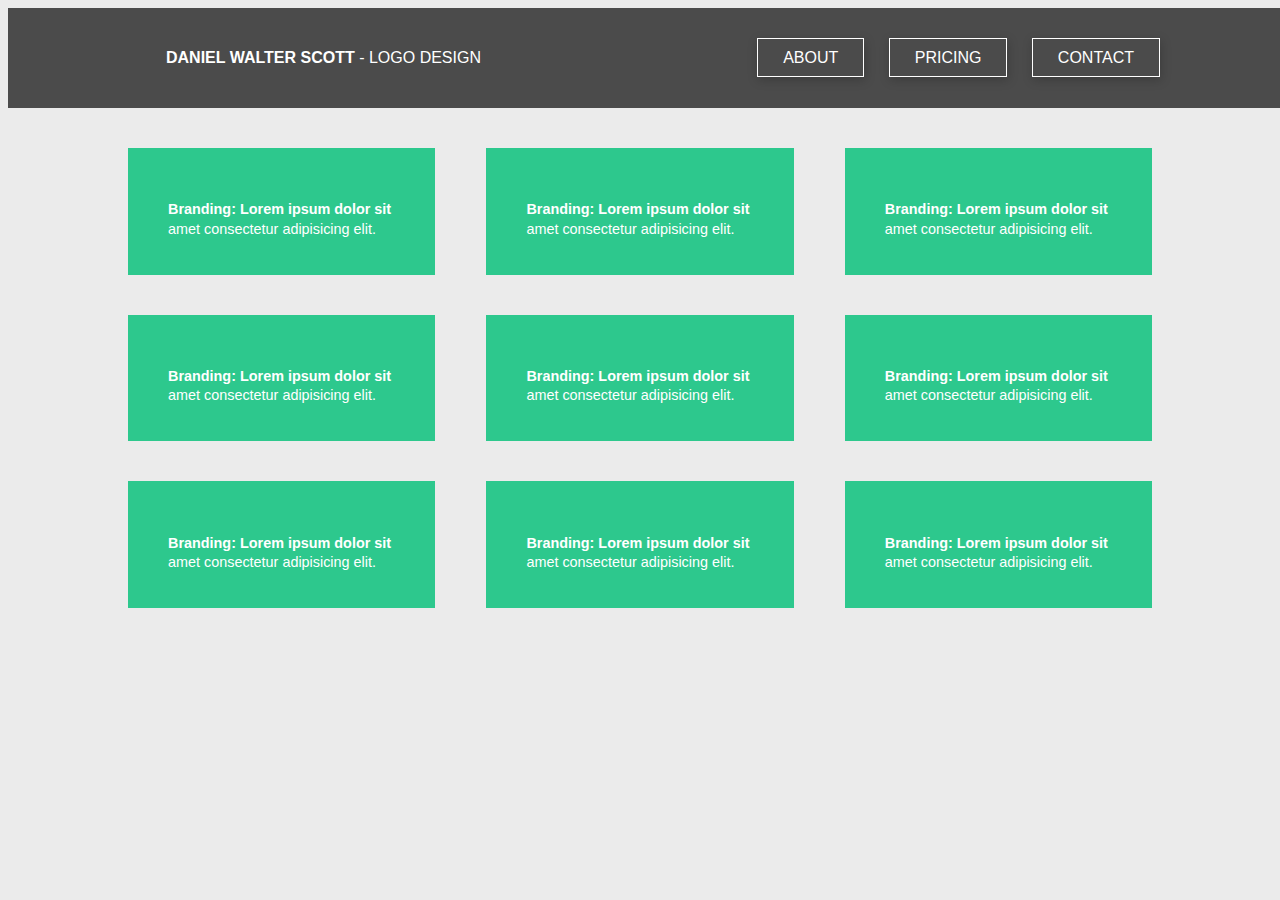
==== index.html @ c142ba8d "Modifica" ====
<!DOCTYPE html>
<html lang="en">

<head>
    <meta charset="UTF-8">
    <meta name="viewport" content="width=device-width, initial-scale=1.0">
    <title>Responsive Portfolio</title>

    <meta name="description" content="Responsive portfolio created for a good coding lesson">

    <!-- This is Eric Meyers CSS Reset -->


    <!-- This is my own style sheet -->
    <link rel="stylesheet" href="css-reset.css">
    <link rel="stylesheet" href="style.css">


</head>


<body>

    <div class="header-container">
        <header>

            <div class="logo-desktop">

                <!-- Cambiare attributi a solo una parte del testo -->
                <p><span class="bold-font">DANIEL WALTER SCOTT</span> - LOGO DESIGN</p>

            </div>

            <div class="logo-mobile">

                <!-- Cambiare attributi a solo una parte del testo -->
                <p><span class="bold-font">DANIEL WALTER SCOTT</span></p>

                <p>LOGO DESIGN</p>

            </div>

            <nav>
                <!-- Desktop Menu -->

                <a href="#" class="navbutton">ABOUT</a>
                <a href="#" class="navbutton">PRICING</a>
                <a href="#" class="navbutton">CONTACT</a>

            </nav>

            <!-- Mobile Menu -->
            <div class="mob-wrapper">
                <img src="images/icon-burger-menu.svg" alt="Mobile Menu Icon" style="width: 30px" class="burgermenu">

                <div class="mobile-nav">
                    <a href="#" class="mob-navbutton">ABOUT</a>
                    <a href="#" class="mob-navbutton">PRICING</a>
                    <a href="#" class="mob-navbutton">CONTACT</a>
                </div>

            </div>

        </header>
    </div>

    <!-- Body Container -->
    <div class="container">

        <div class="col"><img src="images/image1@2x.png" alt="">
            <p>Branding: Lorem ipsum dolor sit amet consectetur adipisicing elit.</p>
        </div>
        <div class="col"><img src="images/image2@2x.png" alt="">
            <p>Branding: Lorem ipsum dolor sit amet consectetur adipisicing elit.</p>
        </div>
        <div class="col"><img src="images/image3@2x.png" alt="">
            <p>Branding: Lorem ipsum dolor sit amet consectetur adipisicing elit.</p>
        </div>
        <div class="col"><img src="images/image4@2x.png" alt="">
            <p>Branding: Lorem ipsum dolor sit amet consectetur adipisicing elit.</p>
        </div>
        <div class="col"><img src="images/image5@2x.png" alt="">
            <p>Branding: Lorem ipsum dolor sit amet consectetur adipisicing elit.</p>
        </div>
        <div class="col hide-mobile"><img src="images/image6@2x.png" alt="">
            <p>Branding: Lorem ipsum dolor sit amet consectetur adipisicing elit.</p>
        </div>
        <div class="col hide-mobile"><img src="images/image7@2x.png" alt="">
            <p>Branding: Lorem ipsum dolor sit amet consectetur adipisicing elit.</p>
        </div>
        <div class="col hide-mobile"><img src="images/image8@2x.png" alt="">
            <p>Branding: Lorem ipsum dolor sit amet consectetur adipisicing elit.</p>
        </div>
        <div class="col hide-mobile"><img src="images/image9@2x.png" alt="">
            <p>Branding: Lorem ipsum dolor sit amet consectetur adipisicing elit.</p>
        </div>
        <div class="col hide-desktop"><img src="images/image10@2x.png" alt="">
            <p>Branding: Lorem ipsum dolor sit amet consectetur adipisicing elit.</p>
        </div>


    </div>

    <div class="footer-container">
        <footer>

        </footer>
    </div>

    <script src="https://code.jquery.com/jquery-3.6.0.js"
        integrity="sha256-H+K7U5CnXl1h5ywQfKtSj8PCmoN9aaq30gDh27Xc0jk=" crossorigin="anonymous"></script>

    <script src="scripts.js"></script>



</body>

</html>
---- style.css ----
/*Global View aka Desktop View*/
body{
    background-color: #EBEBEB;
}

h1{
    font-size: 3rem;
}

.container{
    min-height: 500px;
    max-width: 1024px;
    margin: 0 auto;

    /*Necessari per il responsive*/
    display: flex;
    flex-wrap: wrap;
    justify-content: space-between;

    padding-top: 140px;
}

.header-container{
    background-color: rgb(75, 75, 75);
    min-height: 100px;
    margin-bottom: 40px;
    width: 100%;

    /*Fissa l'header in alto anche se si scorre*/
    position: fixed;
}

header{
    max-width: 1024px;
    min-height: 100px;
    display: flex;
    justify-content: space-between;
    align-items: center;

    /*centrare gli elementi di un div*/
    margin: 0 auto 0 auto;
}

nav{
    font-family: -apple-system, BlinkMacSystemFont, 'Segoe UI', Roboto, Oxygen, Ubuntu, Cantarell, 'Open Sans', 'Helvetica Neue', sans-serif;
}

.navbutton{
    text-decoration: none;
    padding: 10px 25px;
    box-shadow: 1px 3px 10px rgba(0, 0, 0, 0.205);
    border: 0.5px solid white;
    margin-left: 20px;
}

a{
    text-decoration: none;
    color: white;
}

.navbutton:hover{
    color: black;
    background-color: white; 
}



.logo-desktop{
    color: white;
    font-family: -apple-system, BlinkMacSystemFont, 'Segoe UI', Roboto, Oxygen, Ubuntu, Cantarell, 'Open Sans', 'Helvetica Neue', sans-serif;
    padding-left: 30px;
}

.logo-mobile{
    display: none;
    color: white;
    font-family: -apple-system, BlinkMacSystemFont, 'Segoe UI', Roboto, Oxygen, Ubuntu, Cantarell, 'Open Sans', 'Helvetica Neue', sans-serif;
    padding-left: 30px;
}

/*Rende bold una parte di testo grazie a "span"*/
.bold-font{
    font-weight: bold;
}



.col{
    background-color: rgb(45, 200, 141);
    width: 30%;
    margin-bottom: 40px;
}

.col p{
    font-family: -apple-system, BlinkMacSystemFont, 'Segoe UI', Roboto, Oxygen, Ubuntu, Cantarell, 'Open Sans', 'Helvetica Neue', sans-serif;
    color: white;
    padding: 20px 40px;
    align-items: center;
    font-size: 0.9rem;

    /*Spaziatura tra le righe*/
    line-height: 1.2rem;
}

.col p::first-line{
    font-weight: bold;
}

.hide-desktop{
    display: none;
}


.col img{
    width: 100%;
    height: auto;
}

.mob-wrapper{
    display: none;
}



/*Tablet View*/
@media (max-width: 768px){

    .col{
        width: 45%;
    }

    .hide-desktop{
        display: block;
    }

    .header-container{
        position: relative;
    }

    nav a{
        display: block;
    }

    nav{
        display: none;
    }

    .navbutton{
        margin-left: 0px;
    }

    .container{
        padding-top: 10px;
    }

    /*Permette di attivare il toggle*/
    .mob-wrapper{
        display: block;
        padding-right: 30px;
        
    }

    .mobile-nav{
        display: none;
        position: absolute;
        margin-left: -103px;
        padding-top: 10px;
    }

    .mob-navbutton{
        display: block;
        background-color: white;
        padding: 15px 30px;
        color: black;
        text-align: center;
        font-family: -apple-system, BlinkMacSystemFont, 'Segoe UI', Roboto, Oxygen, Ubuntu, Cantarell, 'Open Sans', 'Helvetica Neue', sans-serif;
    }
   
   

}

/*Mobile View*/
@media (max-width: 400px){
   
    .col{
        width: 100%;
    }

    .hide-mobile{
        display: none;
    }

    .logo-desktop{
        display: none;
    }

    .logo-mobile{
        display: block;
    }

    .logo-mobile p{
        line-height: 1.5rem;
    }

}
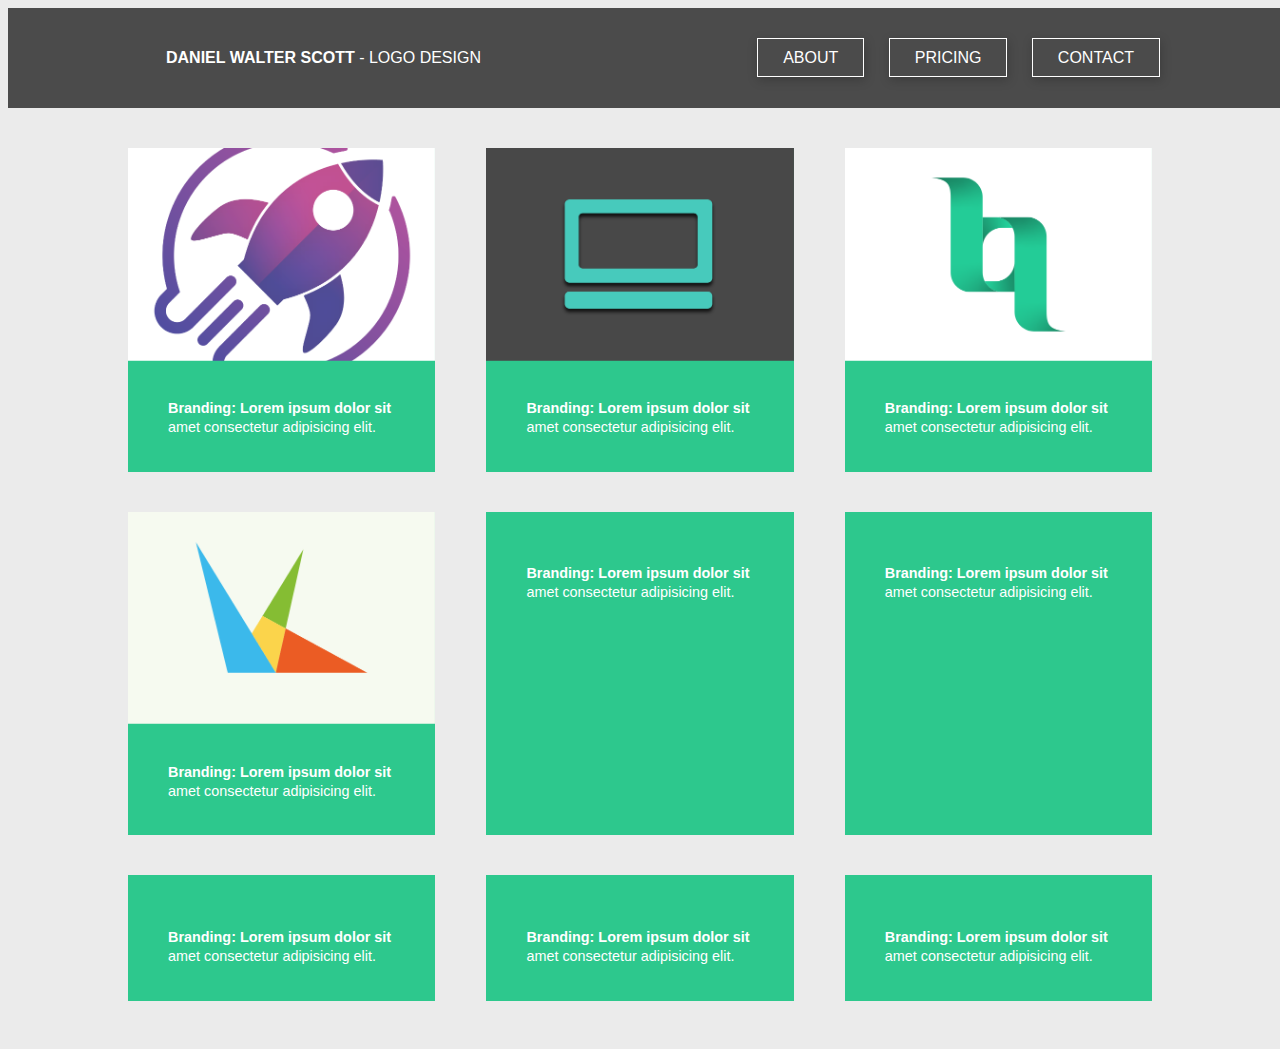
==== commit 272b1919: "Update index.html" ====
--- a/index.html
+++ b/index.html
@@ -51,7 +51,7 @@
 
             <!-- Mobile Menu -->
             <div class="mob-wrapper">
-                <img src="images/icon-burger-menu.svg" alt="Mobile Menu Icon" style="width: 30px" class="burgermenu">
+                <img src="./Images/icon-burger-menu.svg" alt="Mobile Menu Icon" style="width: 30px" class="burgermenu">
 
                 <div class="mobile-nav">
                     <a href="#" class="mob-navbutton">ABOUT</a>
@@ -67,16 +67,16 @@
     <!-- Body Container -->
     <div class="container">
 
-        <div class="col"><img src="images/image1@2x.png" alt="">
+        <div class="col"><img src="./Images/image1@2x.png" alt="">
             <p>Branding: Lorem ipsum dolor sit amet consectetur adipisicing elit.</p>
         </div>
-        <div class="col"><img src="images/image2@2x.png" alt="">
+        <div class="col"><img src="./Images/image2@2x.png" alt="">
             <p>Branding: Lorem ipsum dolor sit amet consectetur adipisicing elit.</p>
         </div>
-        <div class="col"><img src="images/image3@2x.png" alt="">
+        <div class="col"><img src="./Images/image3@2x.png" alt="">
             <p>Branding: Lorem ipsum dolor sit amet consectetur adipisicing elit.</p>
         </div>
-        <div class="col"><img src="images/image4@2x.png" alt="">
+        <div class="col"><img src="./Images/image4@2x.png" alt="">
             <p>Branding: Lorem ipsum dolor sit amet consectetur adipisicing elit.</p>
         </div>
         <div class="col"><img src="images/image5@2x.png" alt="">
@@ -116,4 +116,4 @@
 
 </body>
 
-</html>+</html>
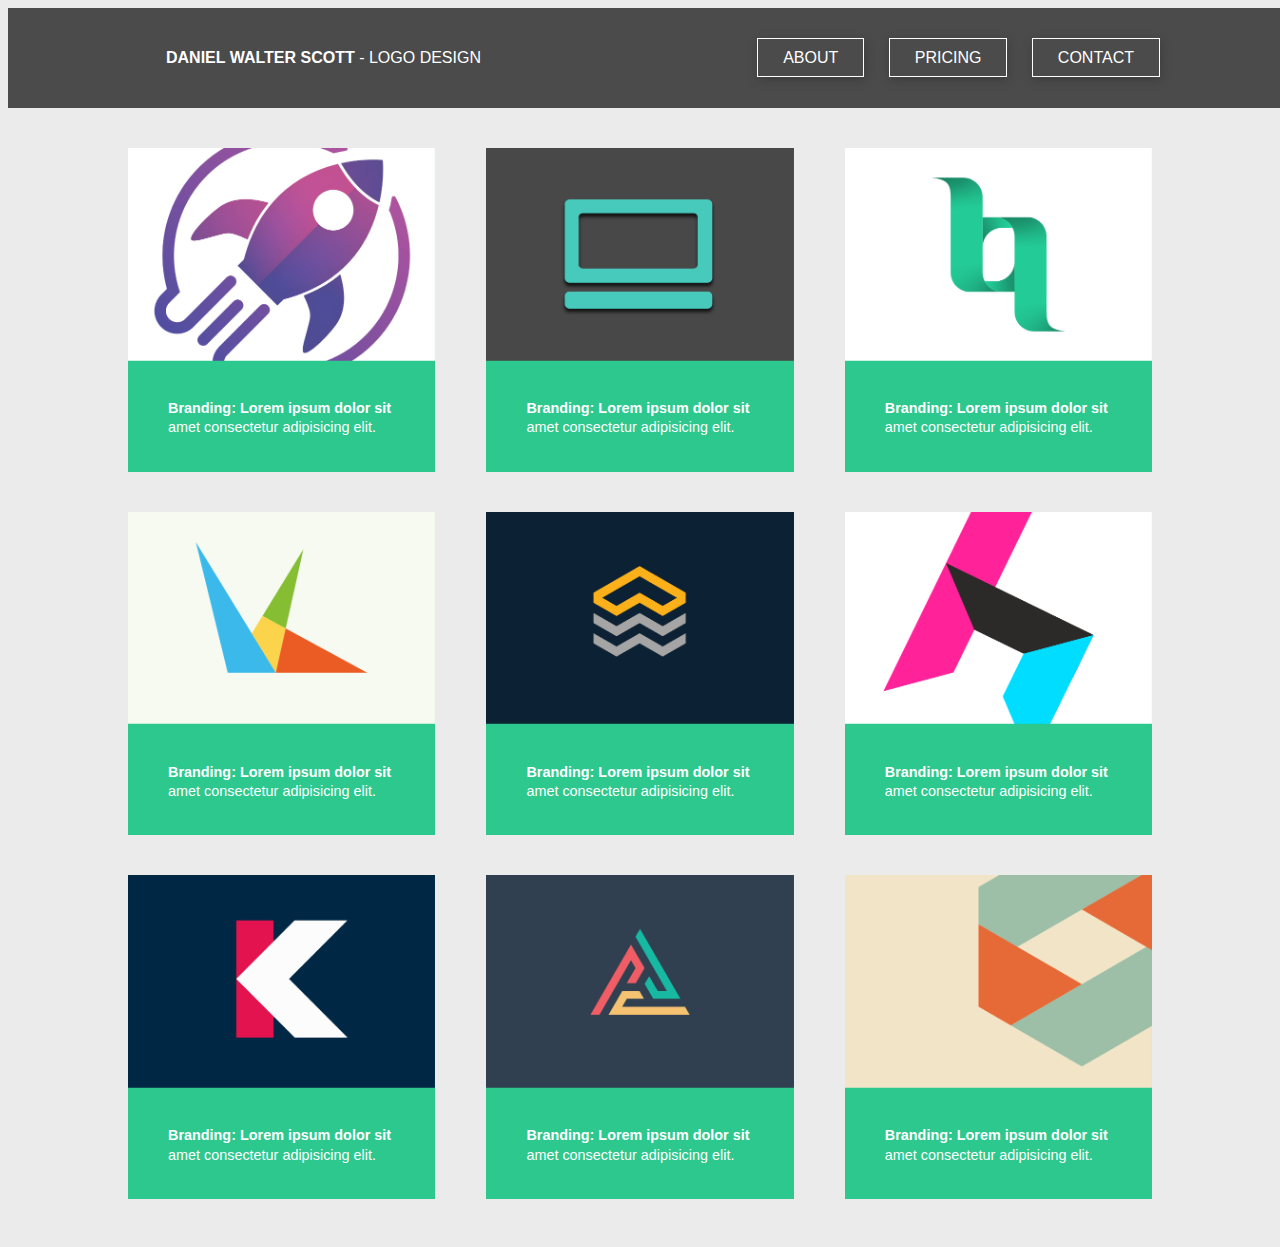
==== commit 9293cac0: "Update index.html" ====
--- a/index.html
+++ b/index.html
@@ -79,22 +79,22 @@
         <div class="col"><img src="./Images/image4@2x.png" alt="">
             <p>Branding: Lorem ipsum dolor sit amet consectetur adipisicing elit.</p>
         </div>
-        <div class="col"><img src="images/image5@2x.png" alt="">
+        <div class="col"><img src="./Images/image5@2x.png" alt="">
             <p>Branding: Lorem ipsum dolor sit amet consectetur adipisicing elit.</p>
         </div>
-        <div class="col hide-mobile"><img src="images/image6@2x.png" alt="">
+        <div class="col hide-mobile"><img src="./Images/image6@2x.png" alt="">
             <p>Branding: Lorem ipsum dolor sit amet consectetur adipisicing elit.</p>
         </div>
-        <div class="col hide-mobile"><img src="images/image7@2x.png" alt="">
+        <div class="col hide-mobile"><img src="./Images/image7@2x.png" alt="">
             <p>Branding: Lorem ipsum dolor sit amet consectetur adipisicing elit.</p>
         </div>
-        <div class="col hide-mobile"><img src="images/image8@2x.png" alt="">
+        <div class="col hide-mobile"><img src="./Images/image8@2x.png" alt="">
             <p>Branding: Lorem ipsum dolor sit amet consectetur adipisicing elit.</p>
         </div>
-        <div class="col hide-mobile"><img src="images/image9@2x.png" alt="">
+        <div class="col hide-mobile"><img src="./Images/image9@2x.png" alt="">
             <p>Branding: Lorem ipsum dolor sit amet consectetur adipisicing elit.</p>
         </div>
-        <div class="col hide-desktop"><img src="images/image10@2x.png" alt="">
+        <div class="col hide-desktop"><img src="./Images/image10@2x.png" alt="">
             <p>Branding: Lorem ipsum dolor sit amet consectetur adipisicing elit.</p>
         </div>
 
